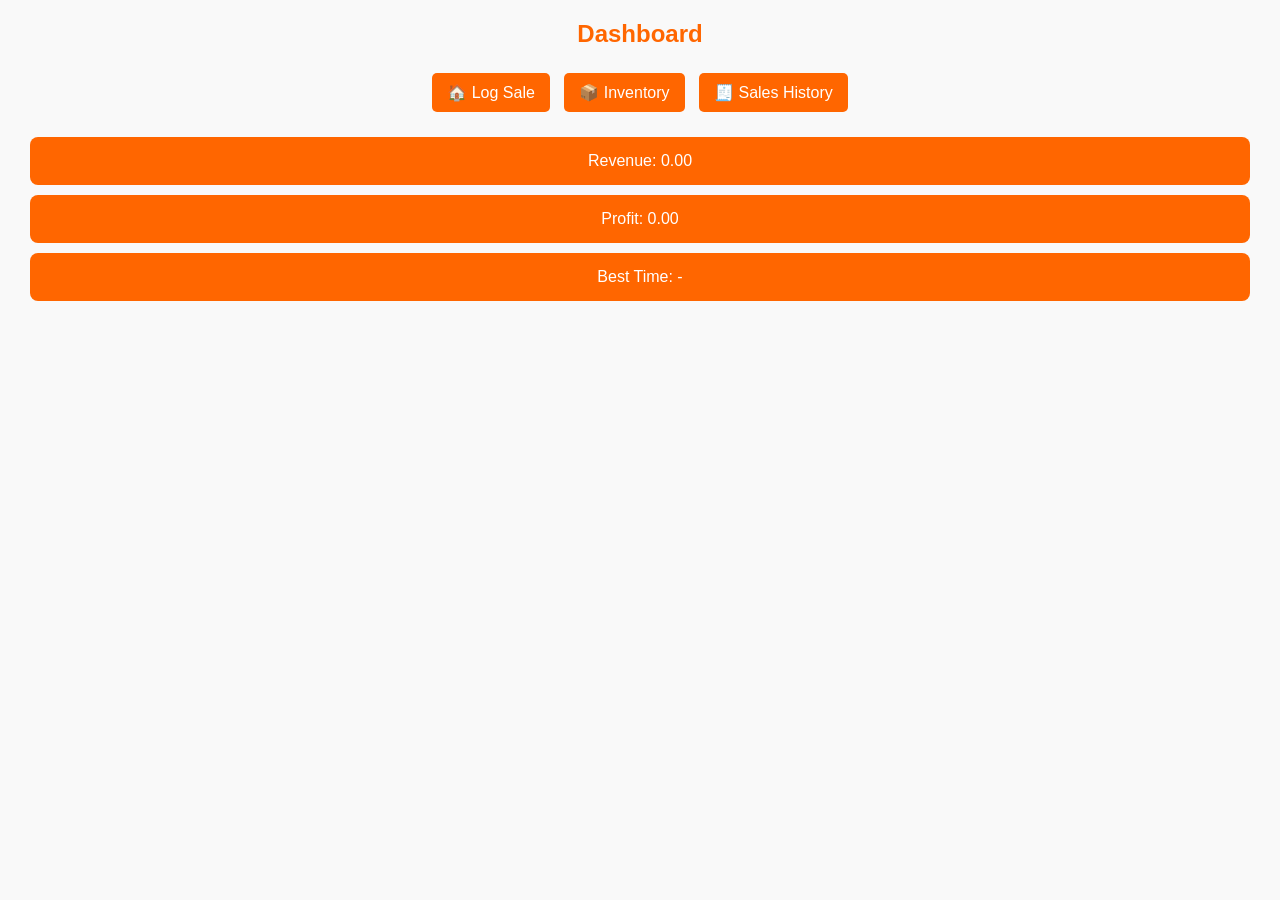
==== dashboard.html @ 64cd92d4 "Add files via upload commiting an old project." ====
<!DOCTYPE html>
<html>
<head>
  <meta charset="UTF-8">
  <meta name="viewport" content="width=device-width, initial-scale=1.0">
  <title>Dashboard</title>
  <link rel="stylesheet" href="style.css">
</head>
<body>
  <h2>Dashboard</h2>
  <nav>
    <a href="index.html">🏠 Log Sale</a>
    <a href="inventory.html">📦 Inventory</a>
    <a href="sales.html">🧾 Sales History</a>
  </nav>

  <div id="dashboard" style="margin-top:20px;"></div>

  <script src="app.js"></script>
  <script>
    document.addEventListener("DOMContentLoaded", function(){
      renderDashboard();
    });
  </script>
</body>
</html>
---- style.css ----
body {
  font-family: Arial, sans-serif;
  background: #f9f9f9;
  margin: 20px;
}

h2 {
  color: #ff6600;
  text-align: center;
}

nav {
  margin-bottom: 20px;
  text-align: center;
}

nav a {
  background: #ff6600;
  color: #fff;
  padding: 10px 15px;
  margin: 5px;
  text-decoration: none;
  border-radius: 5px;
  display: inline-block;
}

.summary-card {
  background: #ff6600;
  color: #fff;
  padding: 15px;
  margin: 10px;
  border-radius: 8px;
  text-align: center;
}

.alert {
  background: #cc0000;
  color: #fff;
  padding: 10px;
  margin: 10px;
  border-radius: 5px;
}

table {
  width: 100%;
  border-collapse: collapse;
  margin-top: 20px;
}

th, td {
  border: 1px solid #ddd;
  padding: 8px;
  text-align: center;
}

th {
  background: #ff6600;
  color: #fff;
}

button {
  background: #ff6600;
  color: #fff;
  border: none;
  padding: 10px;
  border-radius: 5px;
  margin-top: 10px;
  cursor: pointer;
}

button.reset-btn {
  background: #333;
}
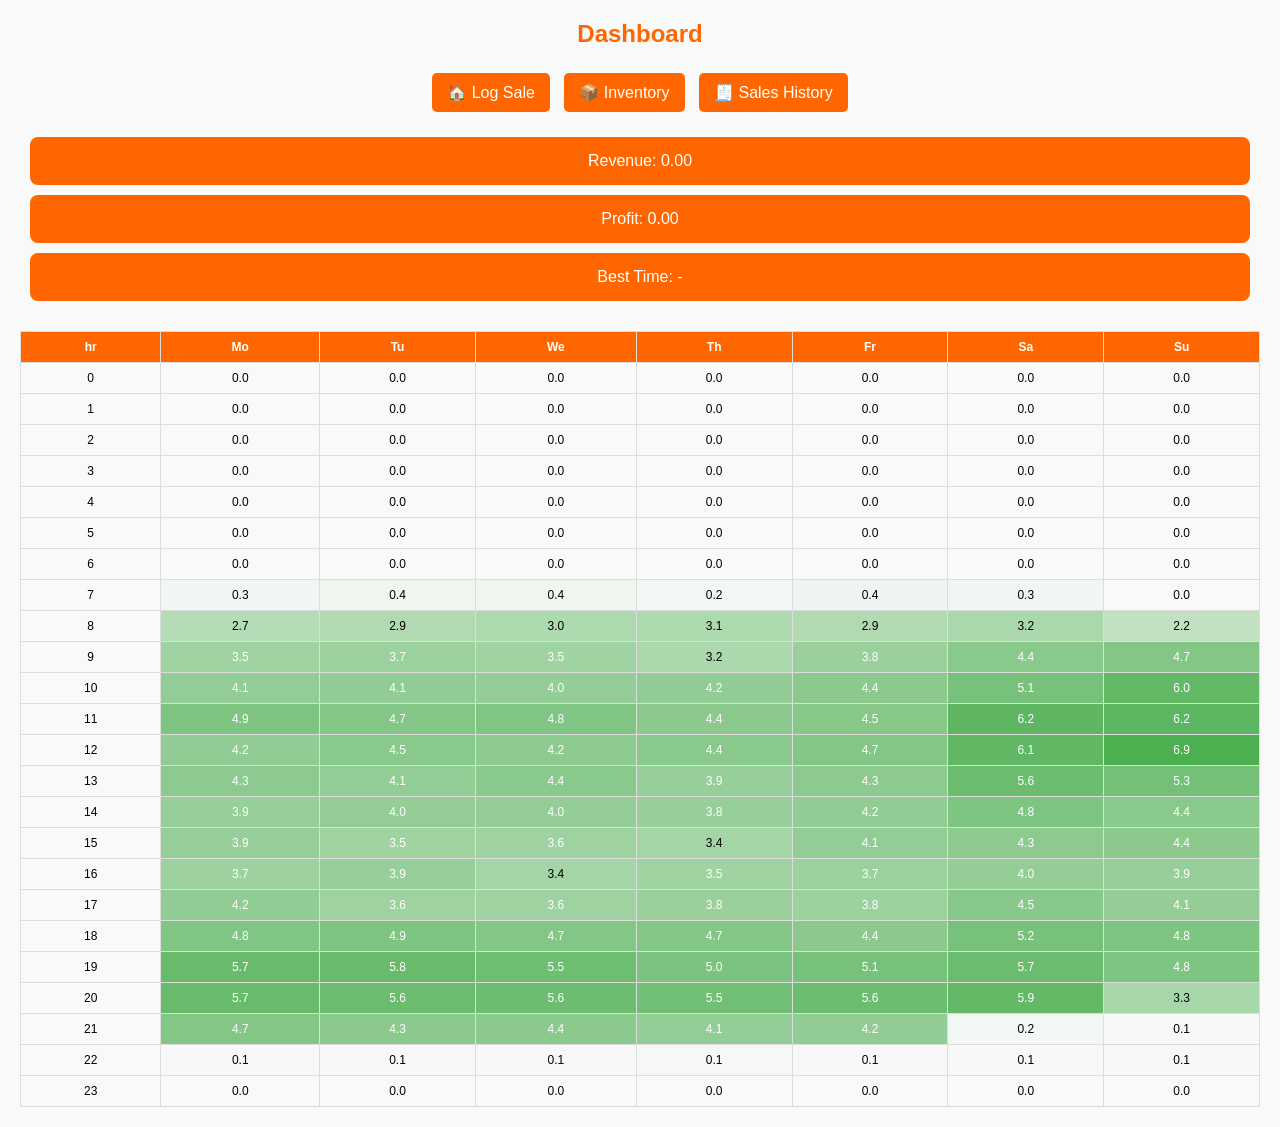
==== commit 4d8facec: "feat: ML busyness heatmap (v0 model on Italian pharmacy data)" ====
--- a/dashboard.html
+++ b/dashboard.html
@@ -22,5 +22,26 @@
       renderDashboard();
     });
   </script>
+<div id="heatmap" style="overflow-x:auto"></div>
+<script>
+fetch('busy_matrix.json').then(r=>r.json()).then(data=>{
+  const days=["Monday","Tuesday","Wednesday","Thursday","Friday","Saturday","Sunday"];
+  const hours=Object.keys(data).sort((a,b)=>a-b);
+  const vals=hours.flatMap(h=>days.map(d=>data[h][d]).filter(v=>v!=null));
+  const max=Math.max(...vals);
+  let html="<table border=1 style='border-collapse:collapse;font-size:12px'><tr><th>hr</th>"+days.map(d=>"<th>"+d.slice(0,2)+"</th>").join("")+"</tr>";
+  for(const h of hours){
+    html+="<tr><td>"+h+"</td>";
+    for(const d of days){
+      const v=data[h][d];
+      if(v==null){html+="<td style='background:#333'></td>";continue;}
+      const a=v/max;
+      html+=`<td style="background:rgba(76,175,80,${a.toFixed(2)});color:${a>0.5?'#fff':'#000'}">${v.toFixed(1)}</td>`;
+    }
+    html+="</tr>";
+  }
+  document.getElementById('heatmap').innerHTML=html+"</table>";
+});
+</script>
 </body>
 </html>
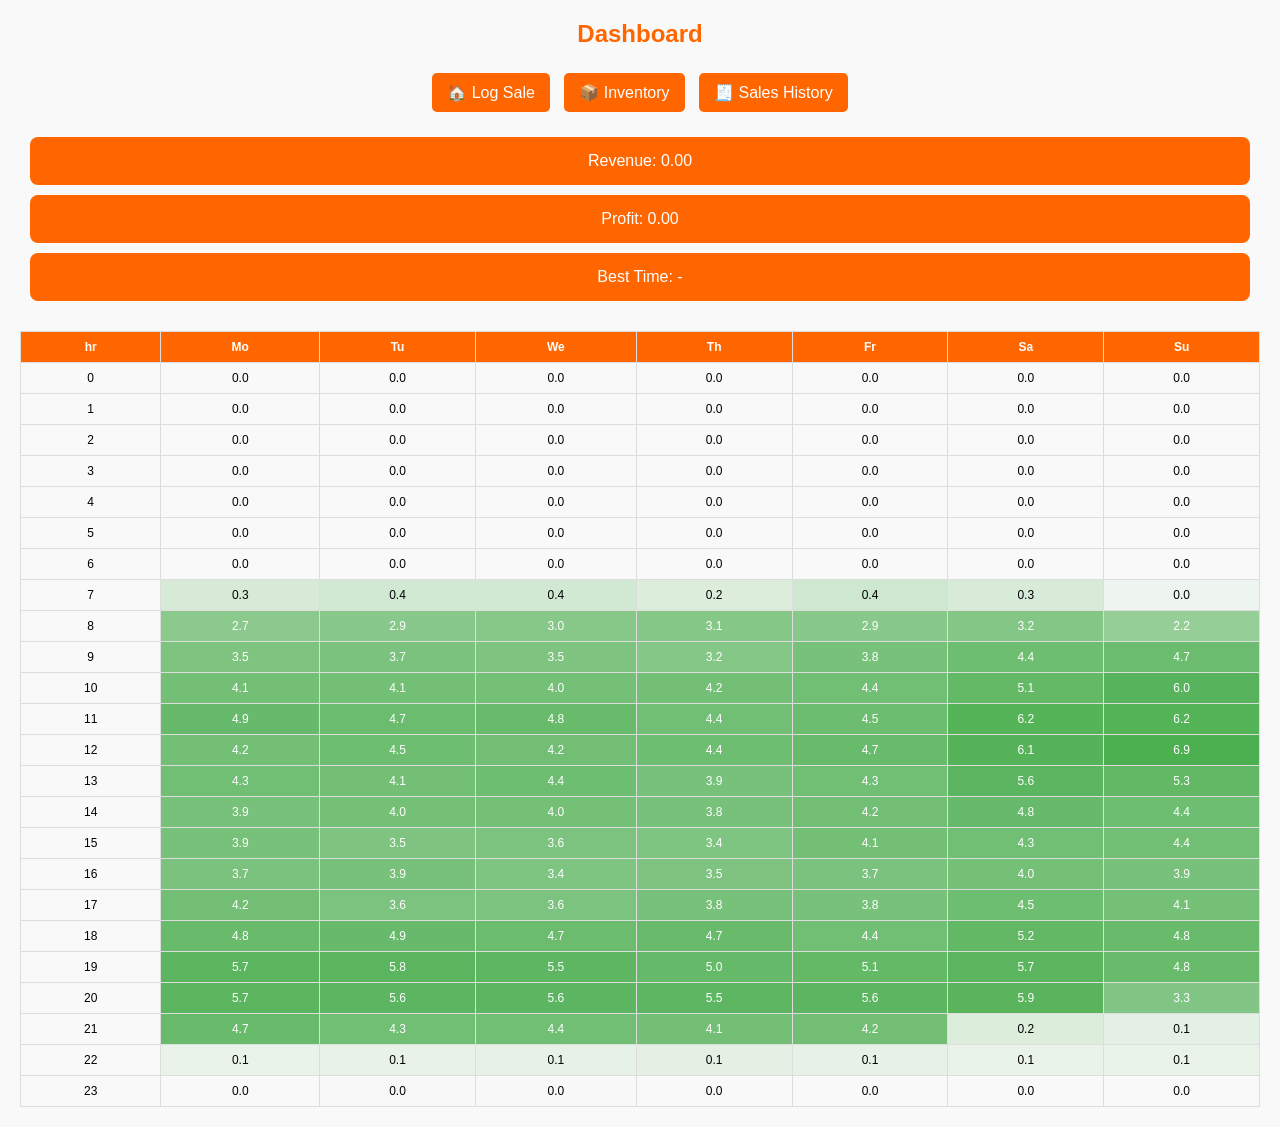
==== commit 86c3b332: "a bug fixing" ====
--- a/dashboard.html
+++ b/dashboard.html
@@ -35,7 +35,7 @@
     for(const d of days){
       const v=data[h][d];
       if(v==null){html+="<td style='background:#333'></td>";continue;}
-      const a=v/max;
+      const a=Math.sqrt(v/max);
       html+=`<td style="background:rgba(76,175,80,${a.toFixed(2)});color:${a>0.5?'#fff':'#000'}">${v.toFixed(1)}</td>`;
     }
     html+="</tr>";
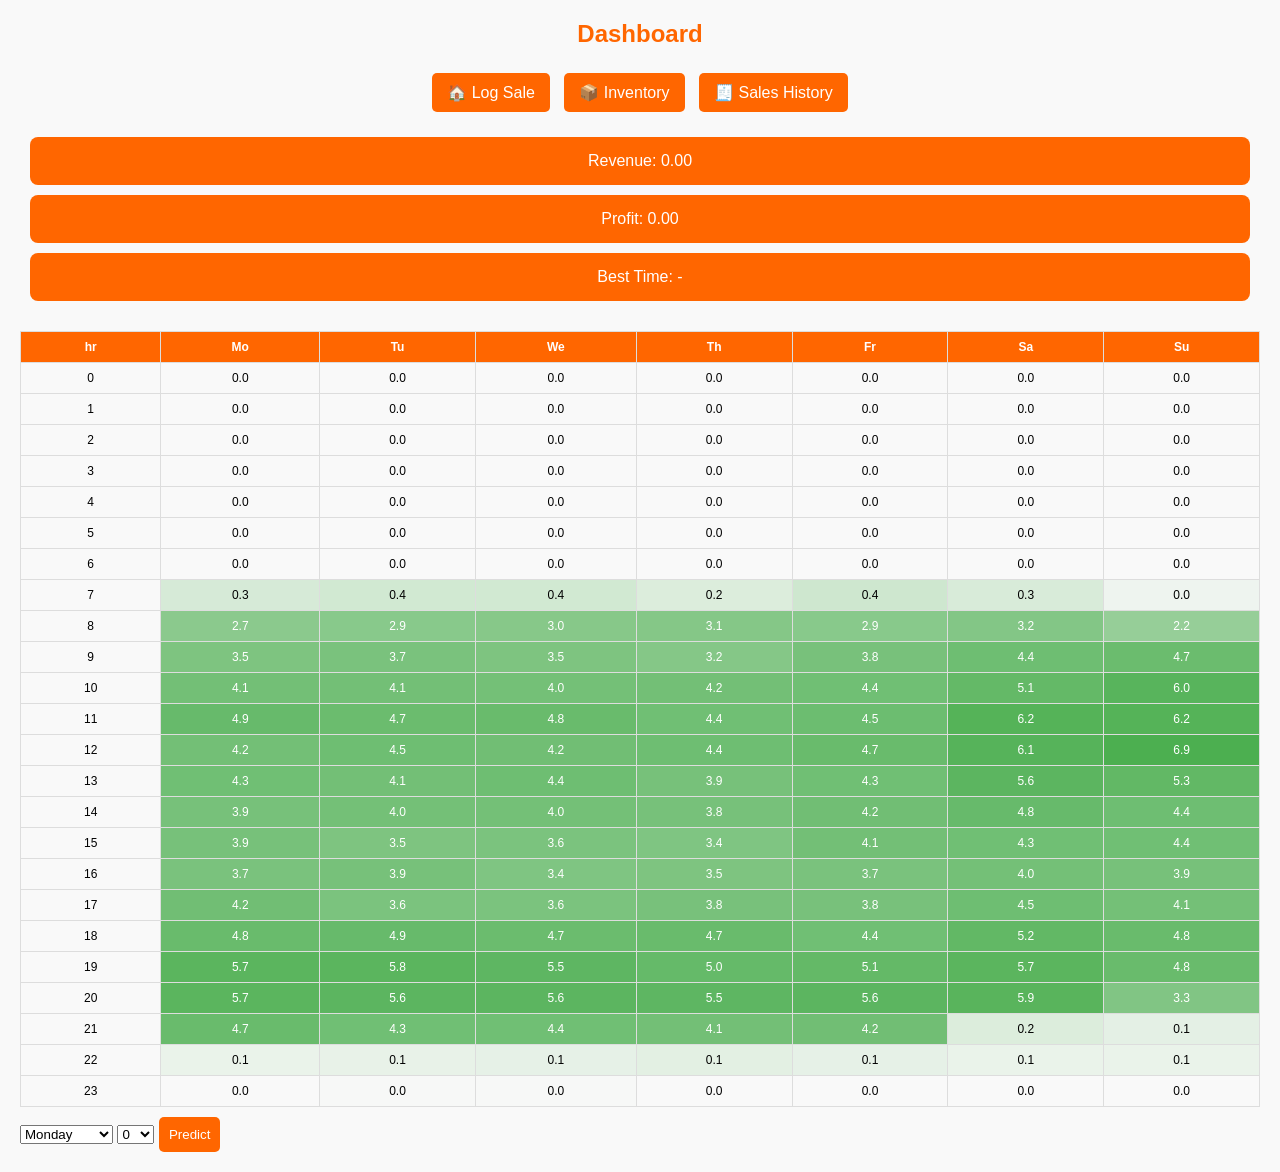
==== commit 6f4e9e89: "feat: item-mix predictor (top drug classes per day/hour)" ====
--- a/dashboard.html
+++ b/dashboard.html
@@ -43,5 +43,21 @@
   document.getElementById('heatmap').innerHTML=html+"</table>";
 });
 </script>
+<select id="mixDay"></select>
+<select id="mixHour"></select>
+<button id="mixBtn">Predict</button>
+<div id="mixResult"></div>
+<script>
+const CLASSNAMES={M01AB:'Diclofenac-type',M01AE:'Ibuprofen-type',N02BA:'Aspirin-type',N02BE:'Paracetamol (Napa!)',N05B:'Anxiety meds',N05C:'Sleep meds',R03:'Asthma inhalers',R06:'Antihistamines'};
+const days=['Monday','Tuesday','Wednesday','Thursday','Friday','Saturday','Sunday'];
+mixDay.innerHTML=days.map(d=>`<option>${d}</option>`).join('');
+mixHour.innerHTML=[...Array(24).keys()].map(h=>`<option>${h}</option>`).join('');
+let mix;
+fetch('mix_matrix.json').then(r=>r.json()).then(d=>mix=d);
+mixBtn.onclick=()=>{
+  const cell=mix[mixDay.value]?.[mixHour.value];
+  mixResult.innerHTML=cell?Object.entries(cell).sort((a,b)=>b[1]-a[1]).slice(0,3).map(([c,v])=>`${CLASSNAMES[c]}: ${v}`).join('<br>'):'no data (closed?)';
+};
+</script>
 </body>
 </html>
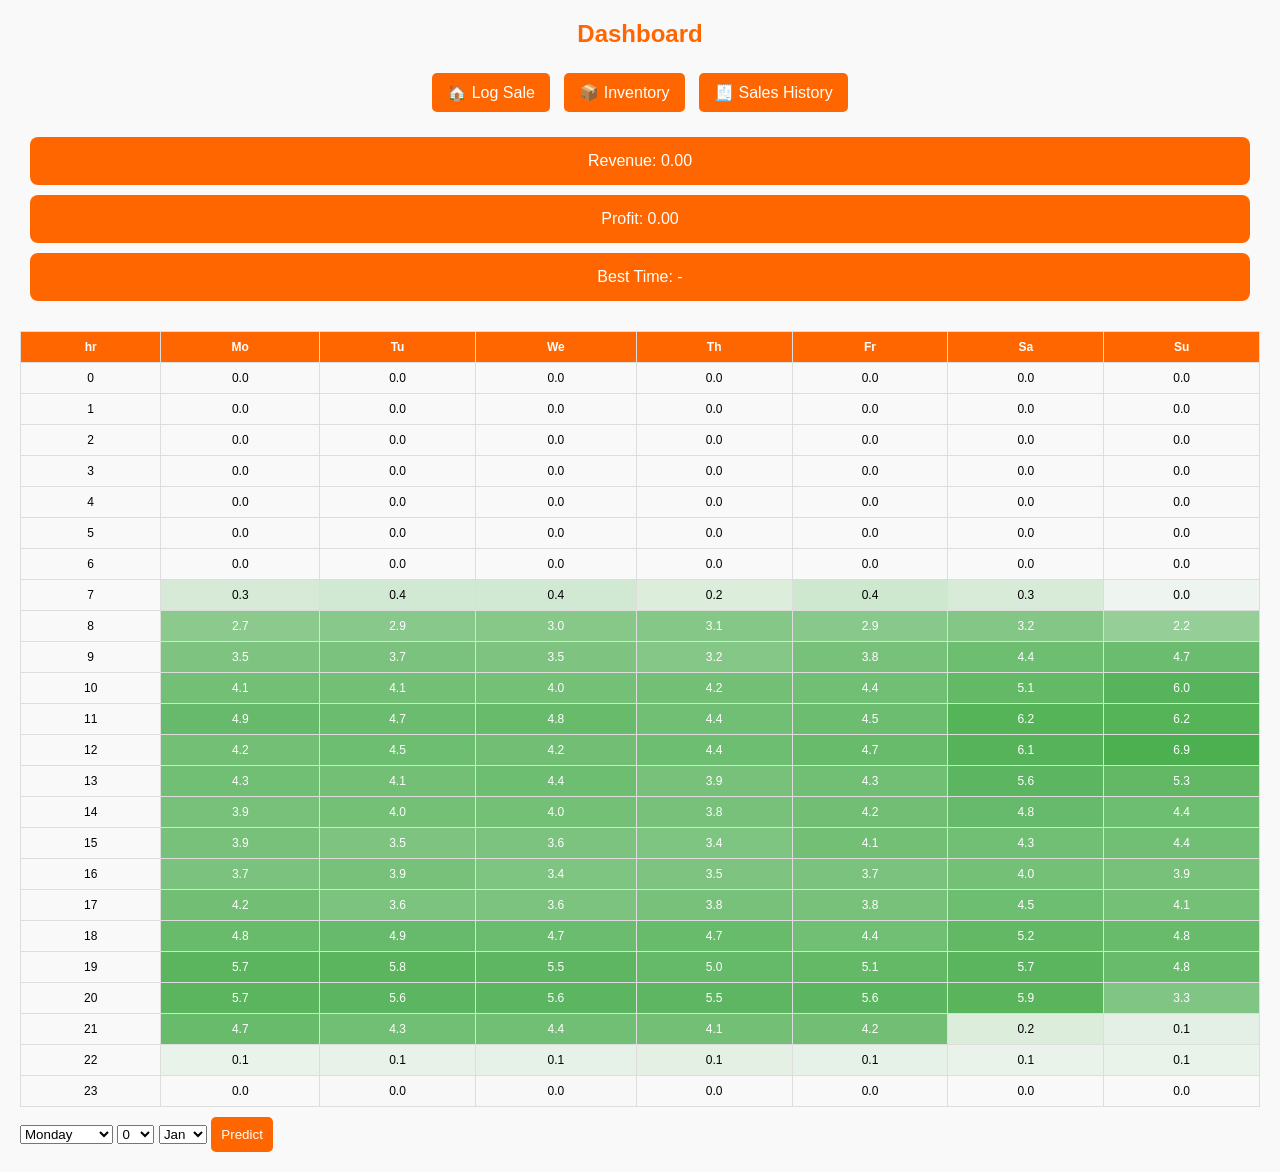
==== commit 7b12582f: "adding season in it" ====
--- a/dashboard.html
+++ b/dashboard.html
@@ -45,6 +45,7 @@
 </script>
 <select id="mixDay"></select>
 <select id="mixHour"></select>
+<select id="mixMonth"></select>
 <button id="mixBtn">Predict</button>
 <div id="mixResult"></div>
 <script>
@@ -52,11 +53,19 @@
 const days=['Monday','Tuesday','Wednesday','Thursday','Friday','Saturday','Sunday'];
 mixDay.innerHTML=days.map(d=>`<option>${d}</option>`).join('');
 mixHour.innerHTML=[...Array(24).keys()].map(h=>`<option>${h}</option>`).join('');
-let mix;
+mixMonth.innerHTML=[...Array(12).keys()].map(m=>`<option value="${m+1}">${['Jan','Feb','Mar','Apr','May','Jun','Jul','Aug','Sep','Oct','Nov','Dec'][m]}</option>`).join('');
+let mix, sfac;
 fetch('mix_matrix.json').then(r=>r.json()).then(d=>mix=d);
+fetch('seasonal_factor.json').then(r=>r.json()).then(d=>sfac=d);
 mixBtn.onclick=()=>{
   const cell=mix[mixDay.value]?.[mixHour.value];
-  mixResult.innerHTML=cell?Object.entries(cell).sort((a,b)=>b[1]-a[1]).slice(0,3).map(([c,v])=>`${CLASSNAMES[c]}: ${v}`).join('<br>'):'no data (closed?)';
+  if(!cell){mixResult.innerHTML='no data (closed?)';return;}
+  const top=Object.entries(cell).filter(([c])=>c!=='n')
+    .map(([c,v])=>[c, v*(sfac[c]?.[mixMonth.value]??1)])
+    .sort((a,b)=>b[1]-a[1]).slice(0,3);
+  const conf=cell.n<30?'<b style="color:#c00">low confidence</b>':'';
+  mixResult.innerHTML=top.map(([c,v])=>`${CLASSNAMES[c]}: ${v.toFixed(2)}`).join('<br>')
+    +`<br><small>based on ${cell.n} past ${mixDay.value}s ${conf}</small>`;
 };
 </script>
 </body>
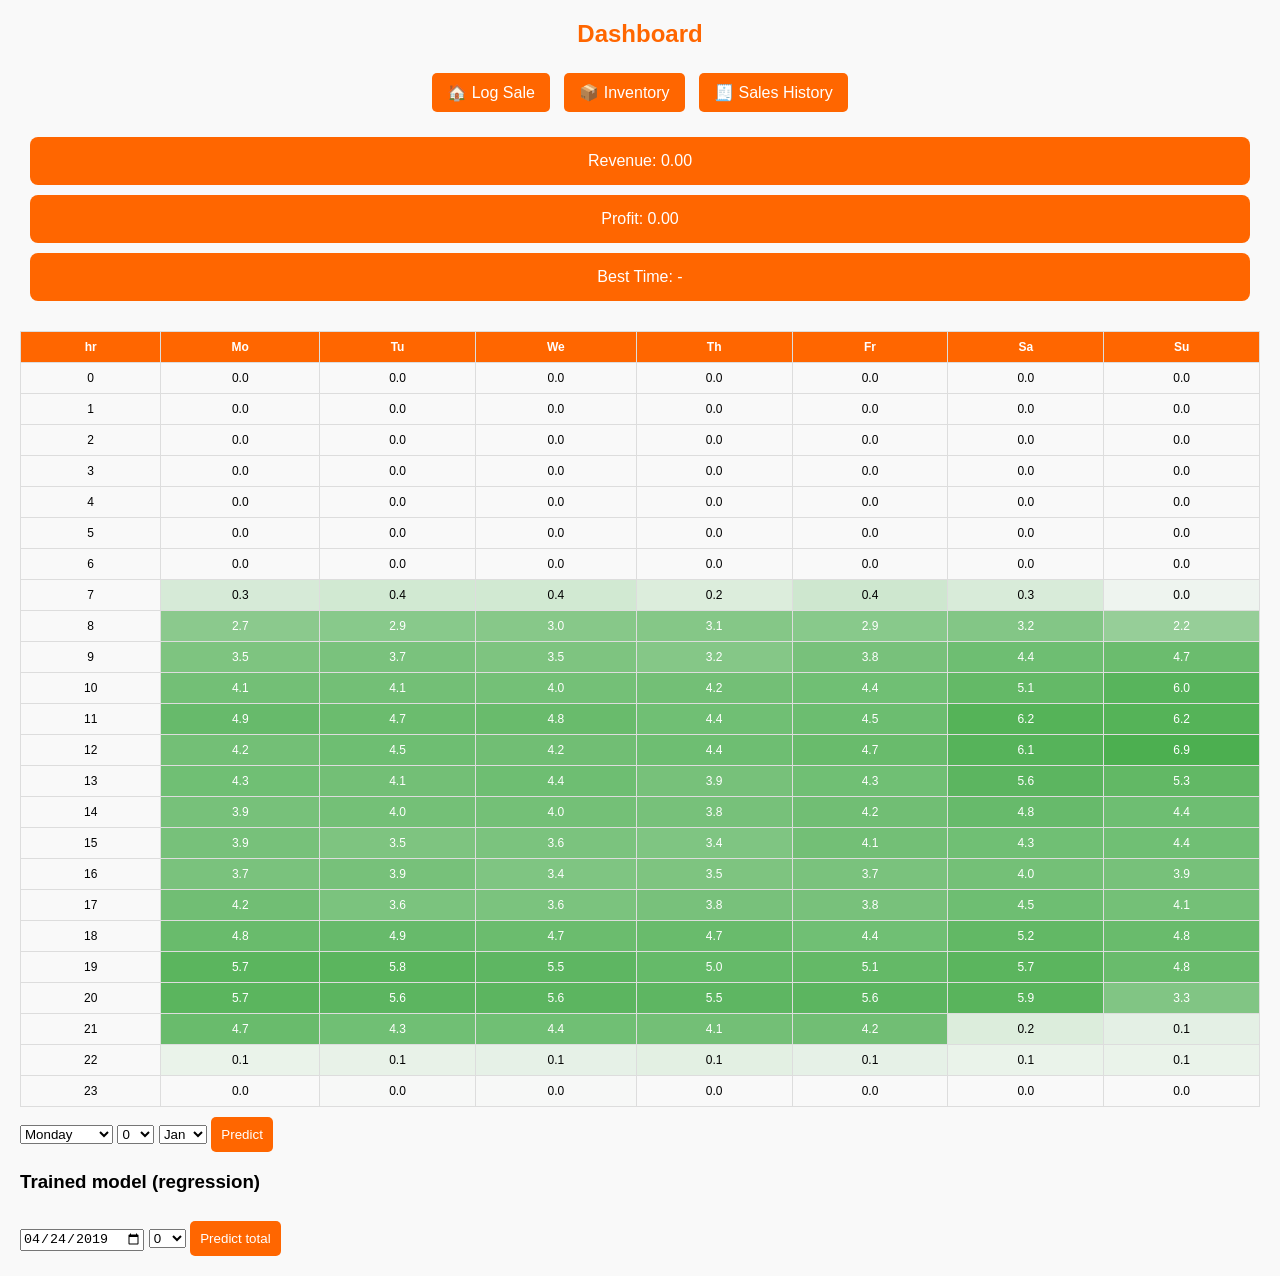
==== commit 9af4cffa: "feat: hand-designed holiday aftermath feature survives training (5-feature model)" ====
--- a/dashboard.html
+++ b/dashboard.html
@@ -68,5 +68,32 @@
     +`<br><small>based on ${cell.n} past ${mixDay.value}s ${conf}</small>`;
 };
 </script>
+<h3>Trained model (regression)</h3>
+<input type="date" id="regDate" value="2019-04-24">
+<select id="regHour"></select>
+<button id="regBtn">Predict total</button>
+<div id="regResult"></div>
+<script>
+let reg;
+fetch('regression_model.json').then(r=>r.json()).then(d=>reg=d);
+regHour.innerHTML=[...Array(24).keys()].map(h=>`<option>${h}</option>`).join('');
+const fmt=dt=>`${dt.getFullYear()}-${String(dt.getMonth()+1).padStart(2,'0')}-${String(dt.getDate()).padStart(2,'0')}`;
+regBtn.onclick=()=>{
+  const d=new Date(regDate.value+'T00:00:00');
+  const h=+regHour.value;
+  const hol=new Set(reg.holidays);
+  const back=n=>{const t=new Date(d);t.setDate(d.getDate()-n);return fmt(t);};
+  const f={
+    hour_sin:Math.sin(2*Math.PI*h/24),
+    hour_cos:Math.cos(2*Math.PI*h/24),
+    is_weekend:(d.getDay()===0||d.getDay()===6)?1:0,
+    is_winter:[12,1,2].includes(d.getMonth()+1)?1:0,
+    holiday_2days_ago:hol.has(back(2))?1:0,
+  };
+  let s=reg.base;
+  for(const k in f) s+=f[k]*reg.weights[k];
+  regResult.textContent='expected total units/hour: '+s.toFixed(2);
+};
+</script>
 </body>
 </html>
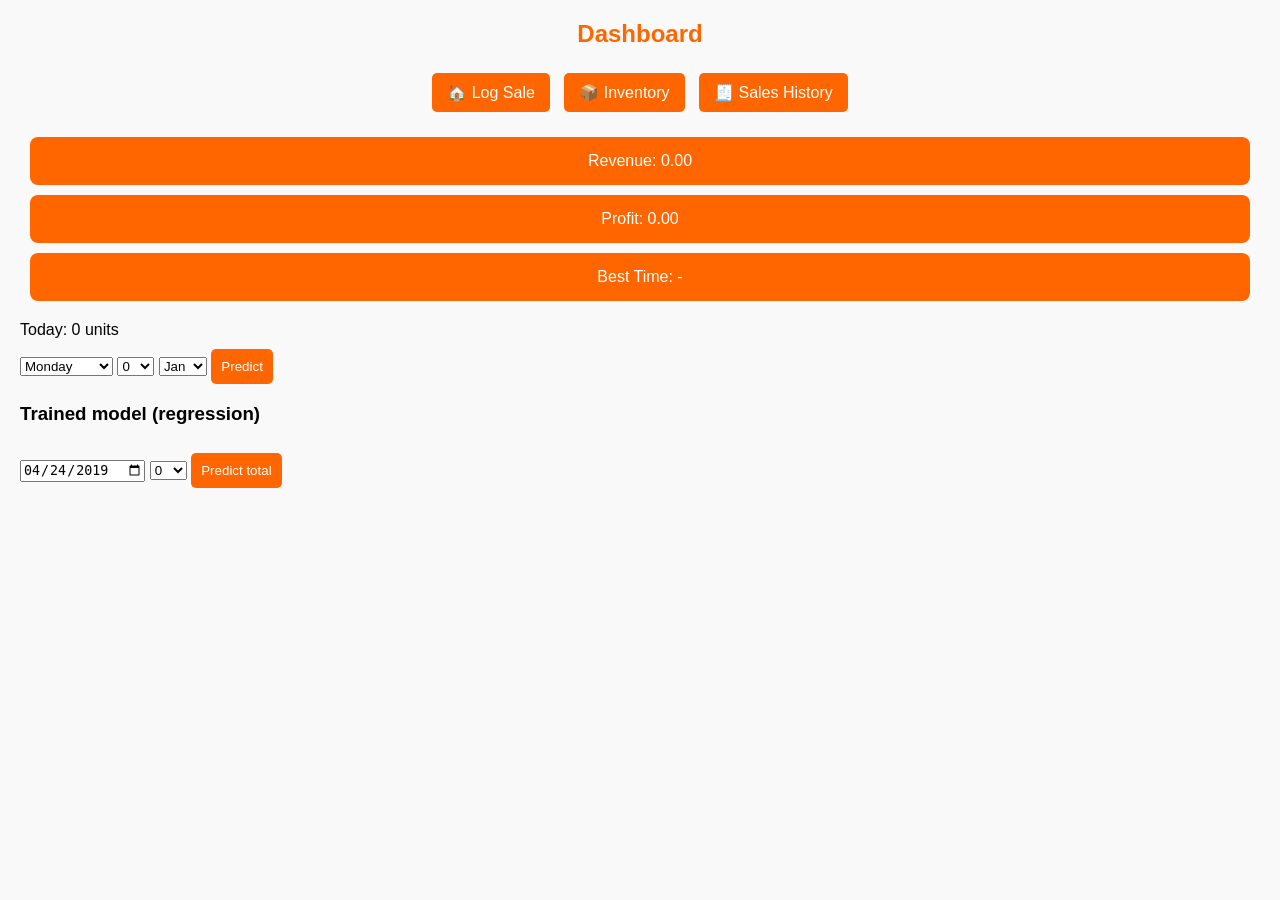
==== commit aac03d20: "last push for today" ====
--- a/dashboard.html
+++ b/dashboard.html
@@ -22,27 +22,28 @@
       renderDashboard();
     });
   </script>
-<div id="heatmap" style="overflow-x:auto"></div>
-<script>
-fetch('busy_matrix.json').then(r=>r.json()).then(data=>{
-  const days=["Monday","Tuesday","Wednesday","Thursday","Friday","Saturday","Sunday"];
-  const hours=Object.keys(data).sort((a,b)=>a-b);
-  const vals=hours.flatMap(h=>days.map(d=>data[h][d]).filter(v=>v!=null));
-  const max=Math.max(...vals);
-  let html="<table border=1 style='border-collapse:collapse;font-size:12px'><tr><th>hr</th>"+days.map(d=>"<th>"+d.slice(0,2)+"</th>").join("")+"</tr>";
-  for(const h of hours){
-    html+="<tr><td>"+h+"</td>";
-    for(const d of days){
-      const v=data[h][d];
-      if(v==null){html+="<td style='background:#333'></td>";continue;}
-      const a=Math.sqrt(v/max);
-      html+=`<td style="background:rgba(76,175,80,${a.toFixed(2)});color:${a>0.5?'#fff':'#000'}">${v.toFixed(1)}</td>`;
+  <div id="todayssell" style ="margin-top:20px;"></div>
+  
+  <script>
+    let units = 0;
+    let revenue =0;
+    const today = new Date();
+    for(let i=0;i<sales.length;i++){
+      const sale = sales[i];
+      const d = new Date(sale.time);
+      if (d.getDate() === today.getDate()
+          && d.getMonth() === today.getMonth()
+          && d.getFullYear() === today.getFullYear()) {
+         
+          units += sale.qty;   
+}
+
+
     }
-    html+="</tr>";
-  }
-  document.getElementById('heatmap').innerHTML=html+"</table>";
-});
-</script>
+          document.getElementById("todayssell").innerText = "Today: " + units + " units";
+
+  </script>
+
 <select id="mixDay"></select>
 <select id="mixHour"></select>
 <select id="mixMonth"></select>
@@ -79,20 +80,21 @@
 regHour.innerHTML=[...Array(24).keys()].map(h=>`<option>${h}</option>`).join('');
 const fmt=dt=>`${dt.getFullYear()}-${String(dt.getMonth()+1).padStart(2,'0')}-${String(dt.getDate()).padStart(2,'0')}`;
 regBtn.onclick=()=>{
+  if(!regDate.value){regResult.textContent='pick a date first';return;}
   const d=new Date(regDate.value+'T00:00:00');
   const h=+regHour.value;
   const hol=new Set(reg.holidays);
   const back=n=>{const t=new Date(d);t.setDate(d.getDate()-n);return fmt(t);};
-  const f={
-    hour_sin:Math.sin(2*Math.PI*h/24),
-    hour_cos:Math.cos(2*Math.PI*h/24),
-    is_weekend:(d.getDay()===0||d.getDay()===6)?1:0,
-    is_winter:[12,1,2].includes(d.getMonth()+1)?1:0,
-    holiday_2days_ago:hol.has(back(2))?1:0,
-  };
+  const f={};
+  for(let i=0;i<24;i++) f['h_'+i]=0;
+  for(let i=0;i<7;i++)  f['d_'+i]=0;
+  f['h_'+h]=1;
+  f['d_'+((d.getDay()+6)%7)]=1;
+  f.is_winter=[12,1,2].includes(d.getMonth()+1)?1:0;
+  f.holiday_2days_ago=hol.has(back(2))?1:0;
   let s=reg.base;
   for(const k in f) s+=f[k]*reg.weights[k];
-  regResult.textContent='expected total units/hour: '+s.toFixed(2);
+  regResult.textContent='expected total units/hour: '+Math.max(0,s).toFixed(2);
 };
 </script>
 </body>
